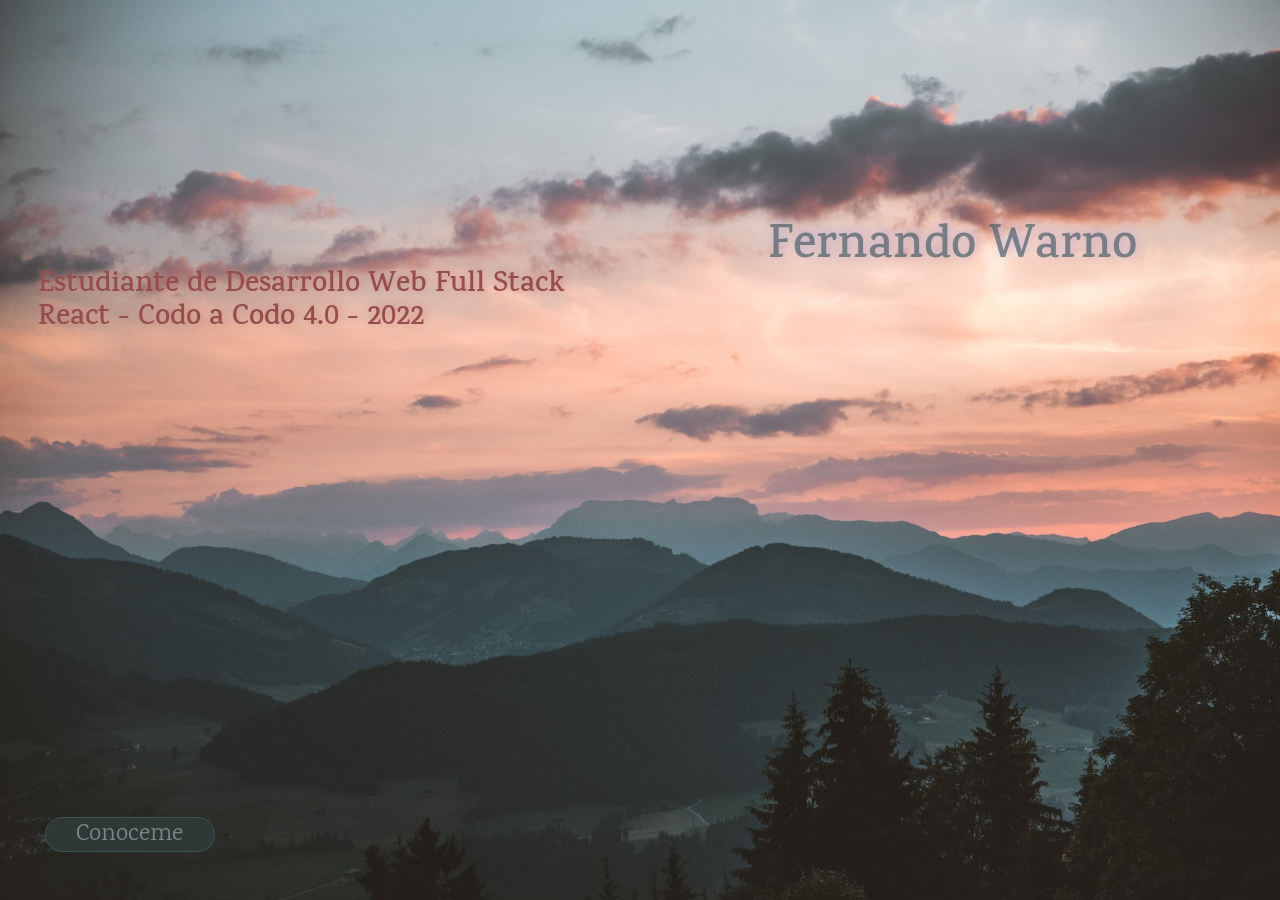
==== index.html @ e6ecdb40 "Cambio archivo reset.css y direccion link- Ingreso archivo normalize.css - Ajuste posicion nombre." ====
<!DOCTYPE html>
<html>
    <head>
        <meta charset="utf-8">
        <meta http-equiv="X-UA-Compatible" content="IE=edge">
        <title>Presentación Fernando Warno</title>
        <link rel="icon" type="image/x-icon" href="images/favicon.ico">
        <meta name="description" content="Presentacion Inicial HTML CSS BOOTSTRAP">
        <meta name="viewport" content="width=device-width, initial-scale=1">
        <link rel="stylesheet" href="css/normalize.css">
        <link rel="stylesheet" href="css/reset.css">
        <link rel="stylesheet" href="css/style.css">
    </head>
    <body>
        <h1>Fernando Warno</h1>
        
        <div class="container-items">Estudiante de Desarrollo Web Full Stack<br>React - Codo a Codo 4.0 - 2022</div>
        
        <a href="https://prac01-estructura-pagina-web-ver02.netlify.app/" target="_blank"><input type="submit" value="Conoceme"></a>
        
        <script src="" async defer></script>
    </body>
</html>
---- css/style.css ----
@import url('https://fonts.googleapis.com/css2?family=Karma&display=swap');

body{
    background-image: url("../images/fondo.jpg");
    background-position: center center;
    background-size: cover;
    background-repeat: no-repeat;
    background-attachment: fixed;
}

h1{
    font-family: 'Karma', serif;
    font-size: 3em;
    font-weight: 600;
    color: rgba(75, 95, 102, 0.686);
    position: fixed;
    top: 21%;
    left: 60%;
    text-shadow: 2px -2px 10px rgb(199, 177, 211);
}

.container-items{
    font-family: 'Karma', serif;
    font-size: 1.8em;
    font-weight: 600;
    color: rgb(150, 77, 77);
    position: fixed;
    top: 30%;
    left: 3%;
    text-shadow: 2px -1px 10px rgb(200, 142, 131);
}

input{
    font-family: 'Karma', serif;
    font-size: 1.5em;
    background-color: rgb(47, 56, 55);
    color: rgba(125, 138, 138, 0.959);
    border: 1px solid rgb(54, 87, 83);
    border-radius: 18px;
    padding: 0px;
    margin: 0px;
    width: 170px;
    height: 35px;
    cursor: pointer;
    position: fixed;
    top: 90.8%;
    left: 3.5%;
    transition: 1.3s linear;
}

input:hover{
    transform: scale(1.06);
}
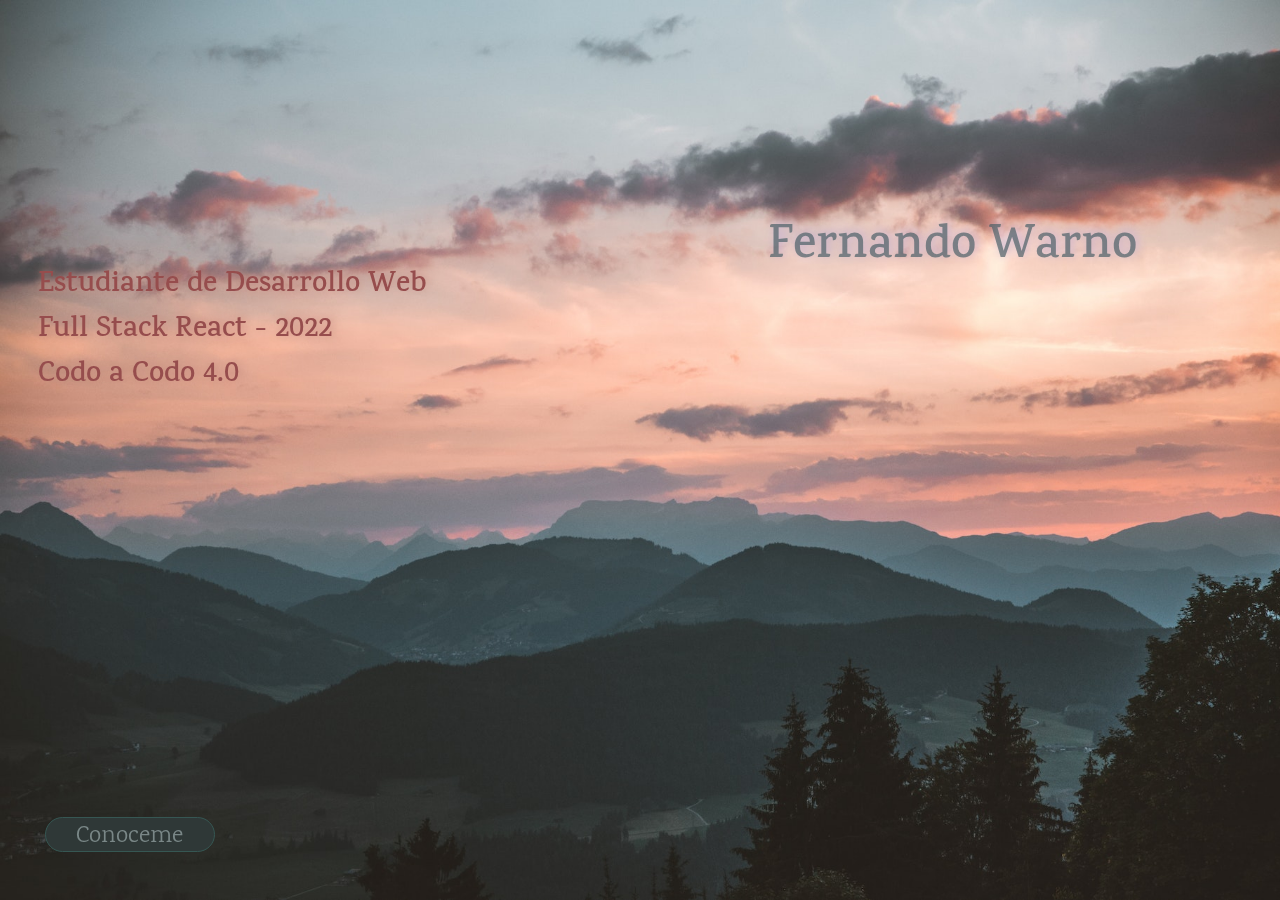
==== commit a21d7f7c: "Re-diseño de texto" ====
--- a/index.html
+++ b/index.html
@@ -14,9 +14,11 @@
     <body>
         <h1>Fernando Warno</h1>
         
-        <div class="container-items">Estudiante de Desarrollo Web Full Stack<br>React - Codo a Codo 4.0 - 2022</div>
+        <div class="container-item1">Estudiante de Desarrollo Web</div>
+        <div class="container-item2">Full Stack React - 2022</div>
+        <div class="container-item3">Codo a Codo 4.0</div>
         
-        <a href="https://prac01-estructura-pagina-web-ver02.netlify.app/" target="_blank"><input type="submit" value="Conoceme"></a>
+        <a href="https://prac01-pag-web-responsive-ver02.netlify.app/" target="_blank"><input type="submit" value="Conoceme"></a>
         
         <script src="" async defer></script>
     </body>
--- a/css/style.css
+++ b/css/style.css
@@ -19,13 +19,35 @@
     text-shadow: 2px -2px 10px rgb(199, 177, 211);
 }
 
-.container-items{
+.container-item1{
     font-family: 'Karma', serif;
     font-size: 1.8em;
     font-weight: 600;
     color: rgb(150, 77, 77);
     position: fixed;
     top: 30%;
+    left: 3%;
+    text-shadow: 2px -1px 10px rgb(200, 142, 131);
+}
+
+.container-item2{
+    font-family: 'Karma', serif;
+    font-size: 1.8em;
+    font-weight: 600;
+    color: rgb(150, 77, 77);
+    position: fixed;
+    top: 35%;
+    left: 3%;
+    text-shadow: 2px -1px 10px rgb(200, 142, 131);
+}
+
+.container-item3{
+    font-family: 'Karma', serif;
+    font-size: 1.8em;
+    font-weight: 600;
+    color: rgb(150, 77, 77);
+    position: fixed;
+    top: 40%;
     left: 3%;
     text-shadow: 2px -1px 10px rgb(200, 142, 131);
 }
@@ -37,7 +59,7 @@
     color: rgba(125, 138, 138, 0.959);
     border: 1px solid rgb(54, 87, 83);
     border-radius: 18px;
-    padding: 0px;
+    padding: 0.35% 0% 0% 0%;
     margin: 0px;
     width: 170px;
     height: 35px;
@@ -46,8 +68,37 @@
     top: 90.8%;
     left: 3.5%;
     transition: 1.3s linear;
+    text-align: center;
 }
 
 input:hover{
     transform: scale(1.06);
 }
+
+/* ************************************************************************************** */
+
+@media screen and (max-width: 881px) {
+    
+    h1{
+        font-size: 2.5em;
+        top: 1.5%;
+        left: 3%;
+    }
+
+    .container-items{
+        font-size: 1.5em;
+        top: 30%;
+        left: 3%;
+    }
+
+    input{
+        font-size: 1.3em;
+        width: 140px;
+        height: 30px;
+        padding: 1.5% 0% 0% 0%;
+        top: 90.8%;
+        left: 3.5%;
+        text-align: center;
+    }
+
+}
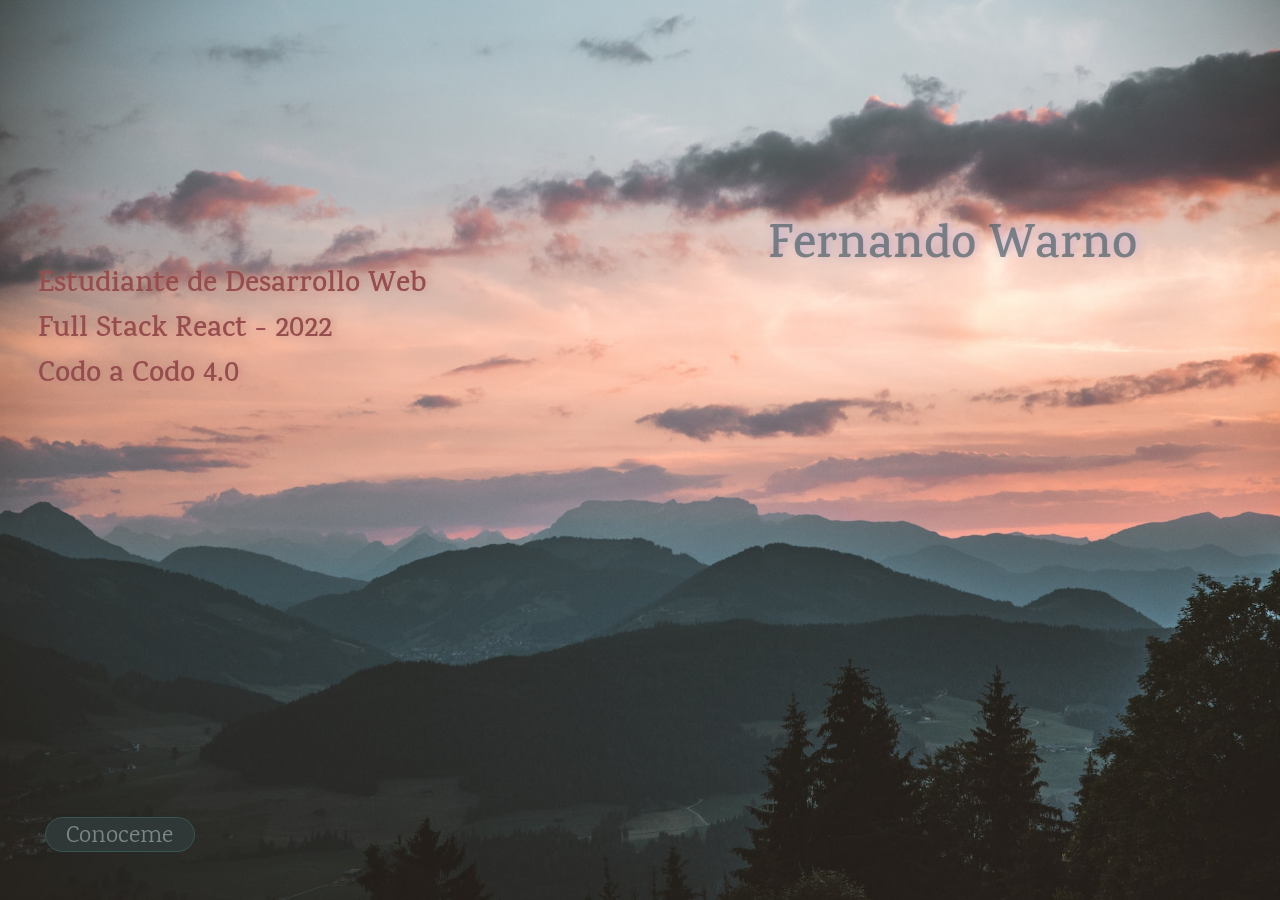
==== commit 35ebde02: "Actualizacion de link a version 04" ====
--- a/index.html
+++ b/index.html
@@ -18,7 +18,7 @@
         <div class="container-item2">Full Stack React - 2022</div>
         <div class="container-item3">Codo a Codo 4.0</div>
         
-        <a href="https://prac01-pag-web-responsive-ver02.netlify.app/" target="_blank"><input type="submit" value="Conoceme"></a>
+        <a href="https://prac01-responsive-version04.netlify.app/" target="_blank"><input type="submit" value="Conoceme"></a>
         
         <script src="" async defer></script>
     </body>
--- a/css/style.css
+++ b/css/style.css
@@ -54,21 +54,19 @@
 
 input{
     font-family: 'Karma', serif;
-    font-size: 1.5em;
     background-color: rgb(47, 56, 55);
     color: rgba(125, 138, 138, 0.959);
     border: 1px solid rgb(54, 87, 83);
-    border-radius: 18px;
-    padding: 0.35% 0% 0% 0%;
-    margin: 0px;
-    width: 170px;
-    height: 35px;
+    width: 6.25em;
     cursor: pointer;
     position: fixed;
     top: 90.8%;
     left: 3.5%;
-    transition: 1.3s linear;
+    transition: 600ms linear;
     text-align: center;
+    border-radius: 1em;
+    padding: 0.2em 0em 0em 0em;
+    font-size: 1.5rem;
 }
 
 input:hover{
@@ -85,9 +83,21 @@
         left: 3%;
     }
 
-    .container-items{
+    .container-item1{
         font-size: 1.5em;
         top: 30%;
+        left: 3%;
+    }
+
+    .container-item2{
+        font-size: 1.5em;
+        top: 35%;
+        left: 3%;
+    }
+    
+    .container-item3{
+        font-size: 1.5em;
+        top: 40%;
         left: 3%;
     }
 
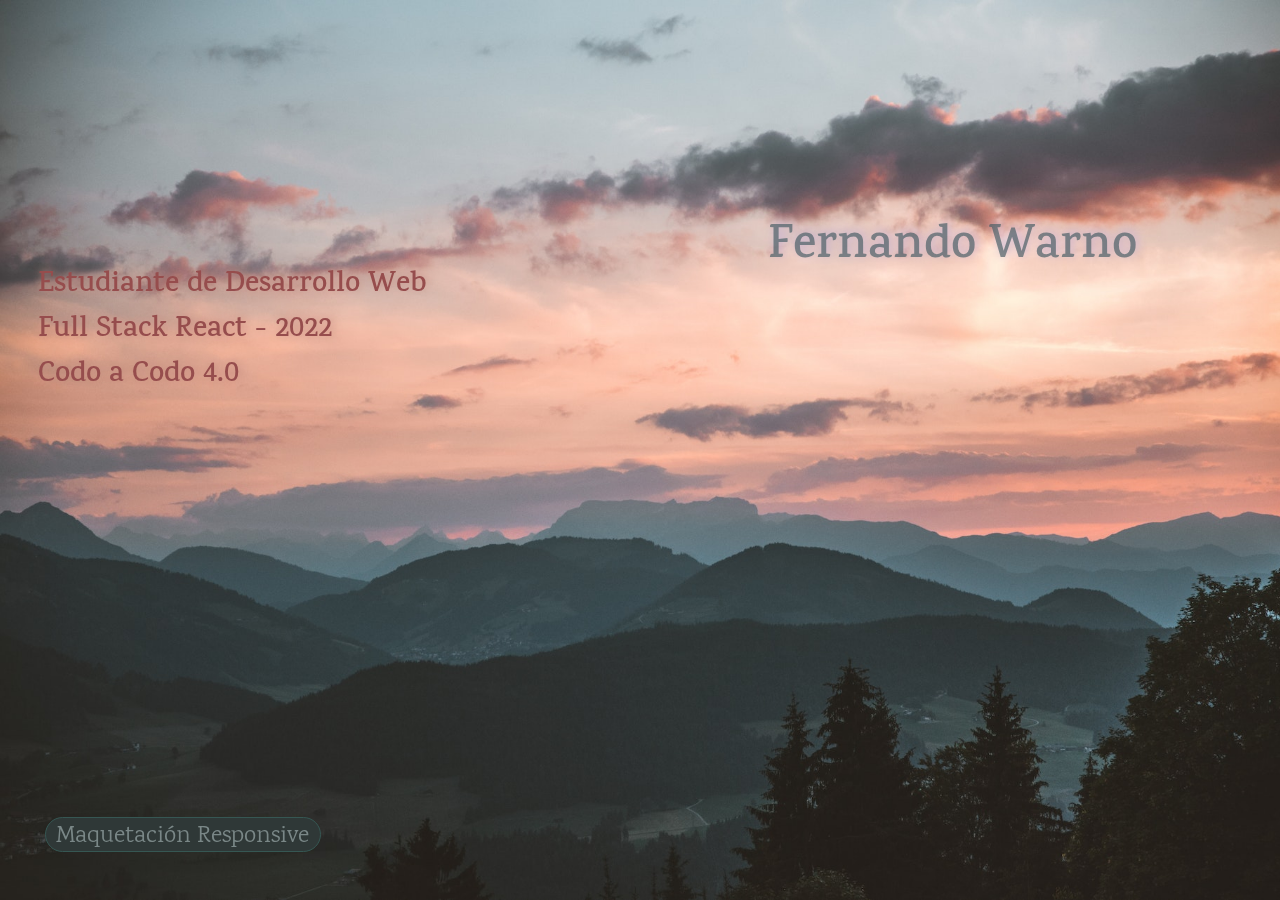
==== commit c0209271: "Modificacion de boton y link" ====
--- a/index.html
+++ b/index.html
@@ -18,7 +18,7 @@
         <div class="container-item2">Full Stack React - 2022</div>
         <div class="container-item3">Codo a Codo 4.0</div>
         
-        <a href="https://prac01-responsive-version04.netlify.app/" target="_blank"><input type="submit" value="Conoceme"></a>
+        <a href="https://maquetacion-responsive-fwarno.netlify.app/" target="_blank"><input type="submit" value="Maquetación Responsive"></a>
         
         <script src="" async defer></script>
     </body>
--- a/css/style.css
+++ b/css/style.css
@@ -57,7 +57,7 @@
     background-color: rgb(47, 56, 55);
     color: rgba(125, 138, 138, 0.959);
     border: 1px solid rgb(54, 87, 83);
-    width: 6.25em;
+    width: 11.5em;
     cursor: pointer;
     position: fixed;
     top: 90.8%;
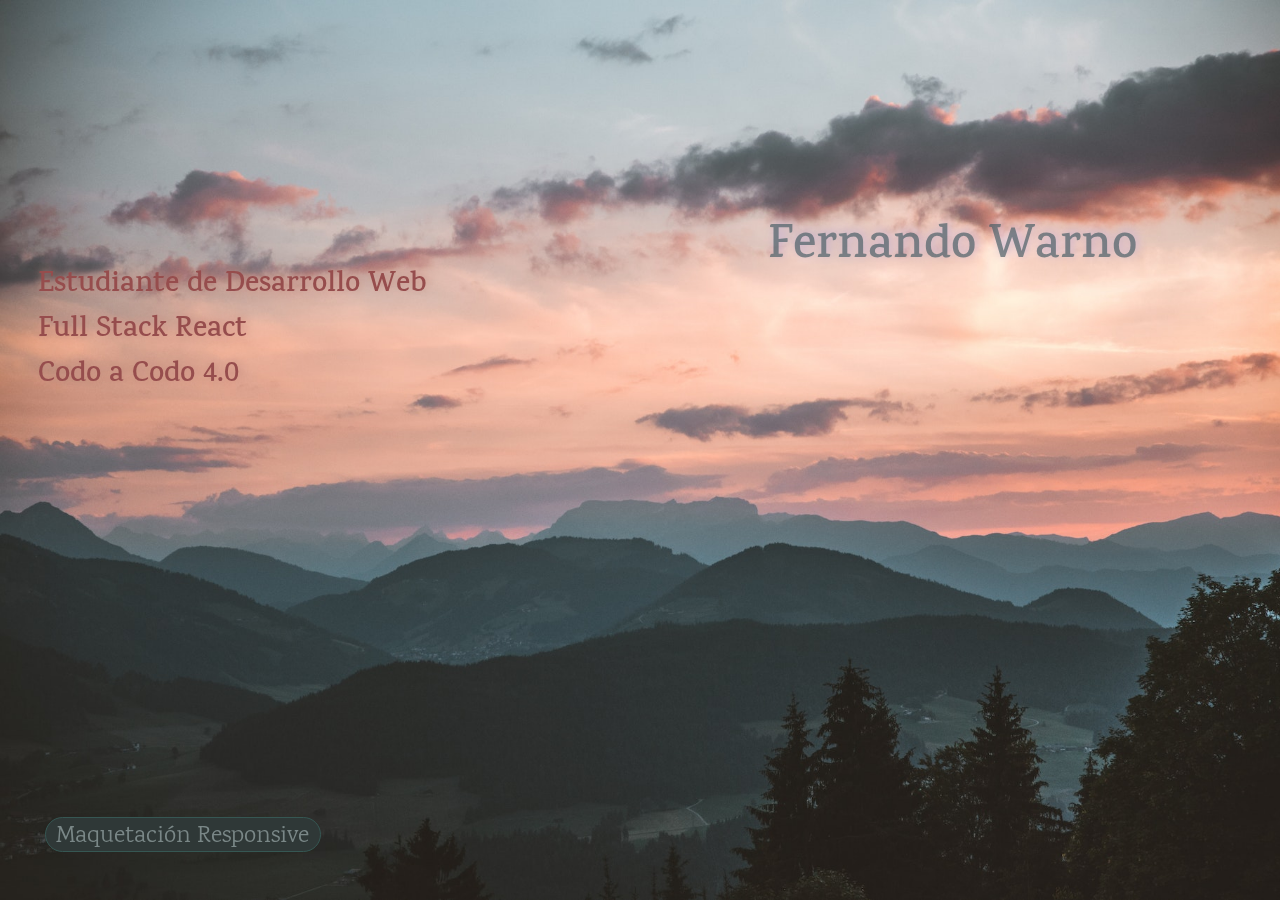
==== commit 615bd55c: "Ajuste responsive" ====
--- a/index.html
+++ b/index.html
@@ -15,7 +15,7 @@
         <h1>Fernando Warno</h1>
         
         <div class="container-item1">Estudiante de Desarrollo Web</div>
-        <div class="container-item2">Full Stack React - 2022</div>
+        <div class="container-item2">Full Stack React</div>
         <div class="container-item3">Codo a Codo 4.0</div>
         
         <a href="https://maquetacion-responsive-fwarno.netlify.app/" target="_blank"><input type="submit" value="Maquetación Responsive"></a>
--- a/css/style.css
+++ b/css/style.css
@@ -75,17 +75,17 @@
 
 /* ************************************************************************************** */
 
-@media screen and (max-width: 881px) {
+@media screen and (max-width: 781px) {
     
     h1{
-        font-size: 2.5em;
-        top: 1.5%;
+        font-size: 2.4em;
+        top: 2.2%;
         left: 3%;
     }
 
     .container-item1{
         font-size: 1.5em;
-        top: 30%;
+        top: 30.5%;
         left: 3%;
     }
 
@@ -97,18 +97,32 @@
     
     .container-item3{
         font-size: 1.5em;
-        top: 40%;
+        top: 40.7%;
         left: 3%;
     }
 
     input{
         font-size: 1.3em;
-        width: 140px;
-        height: 30px;
+        width: 11.5em;
+        height: 2em;
         padding: 1.5% 0% 0% 0%;
-        top: 90.8%;
+        top: 90.2%;
         left: 3.5%;
         text-align: center;
     }
 
 }
+
+@media all and (max-width: 450px) {
+    .container-item1 {
+        font-size: 1.25rem;
+    }
+    .container-item2 {
+        font-size: 1.25rem;
+    }
+    .container-item3 {
+        font-size: 1.25rem;
+        top: 46.5%;
+        left: 3%;
+    }
+}
